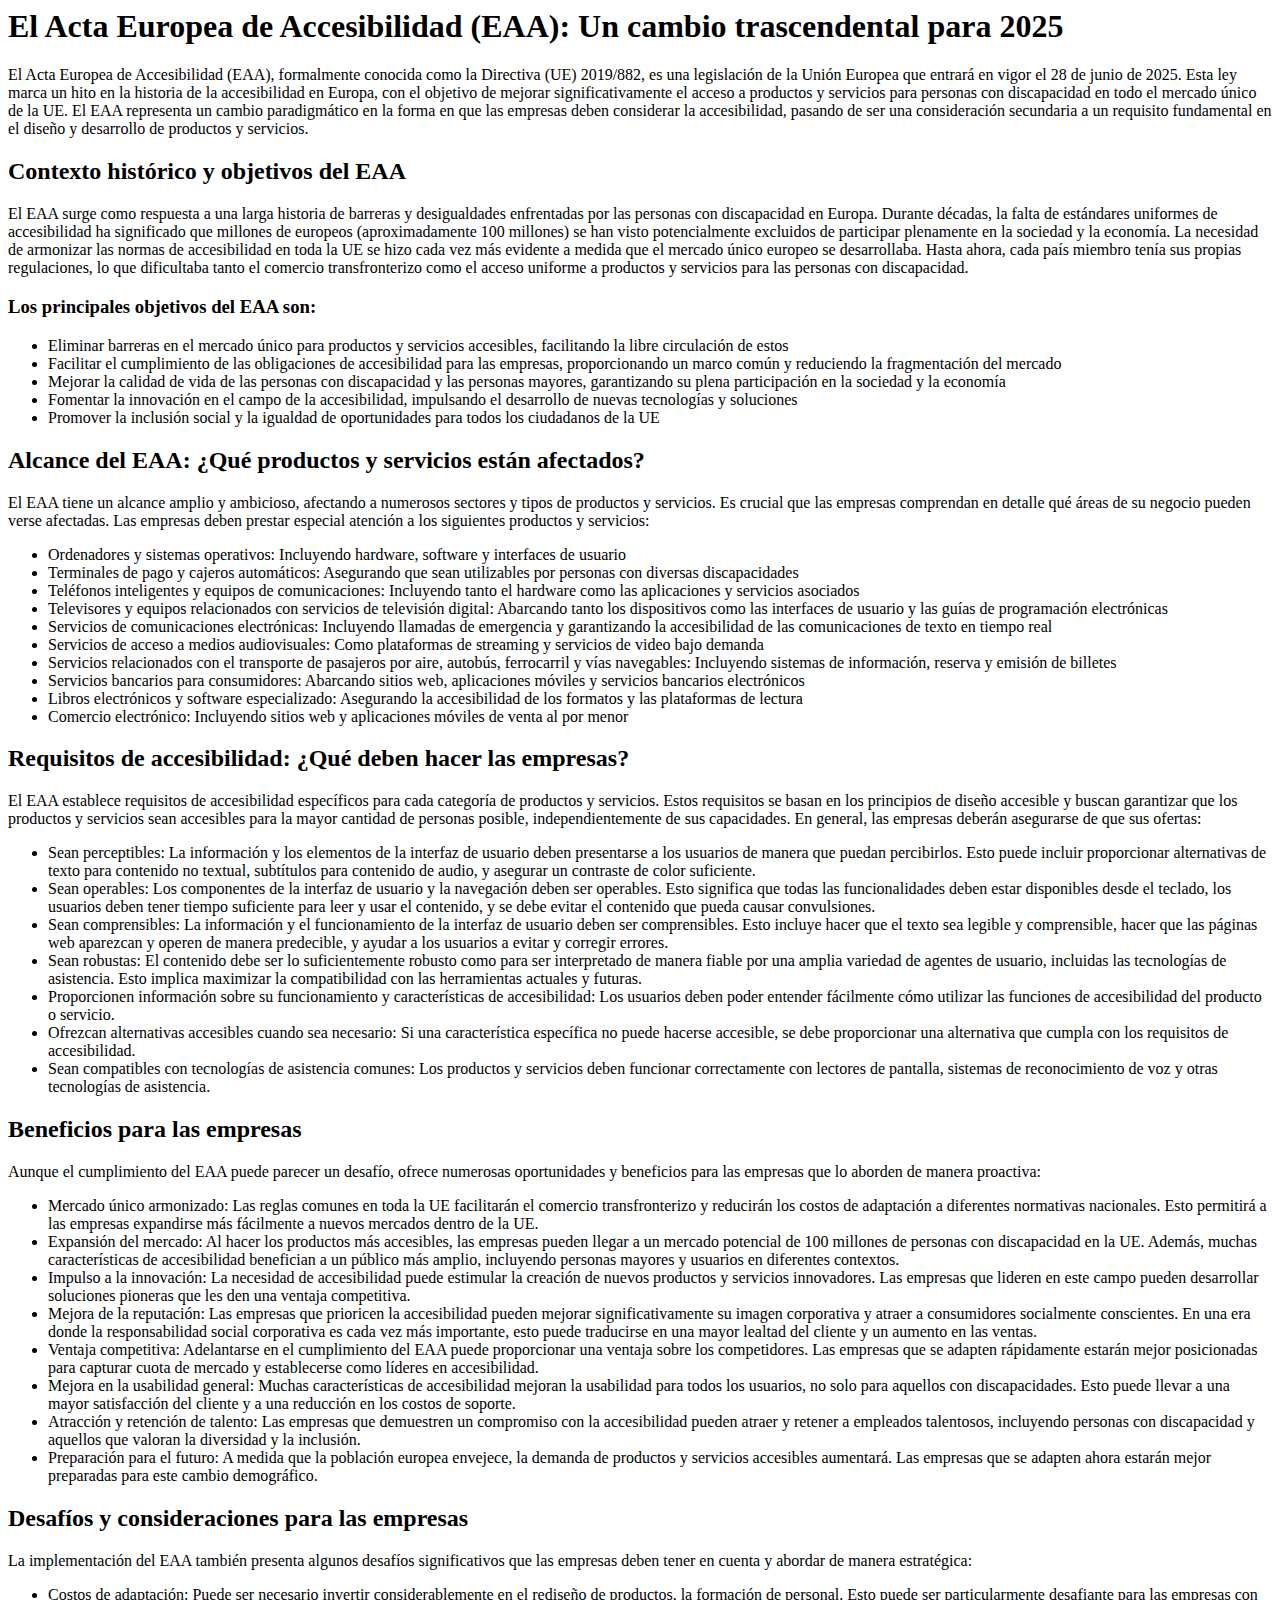
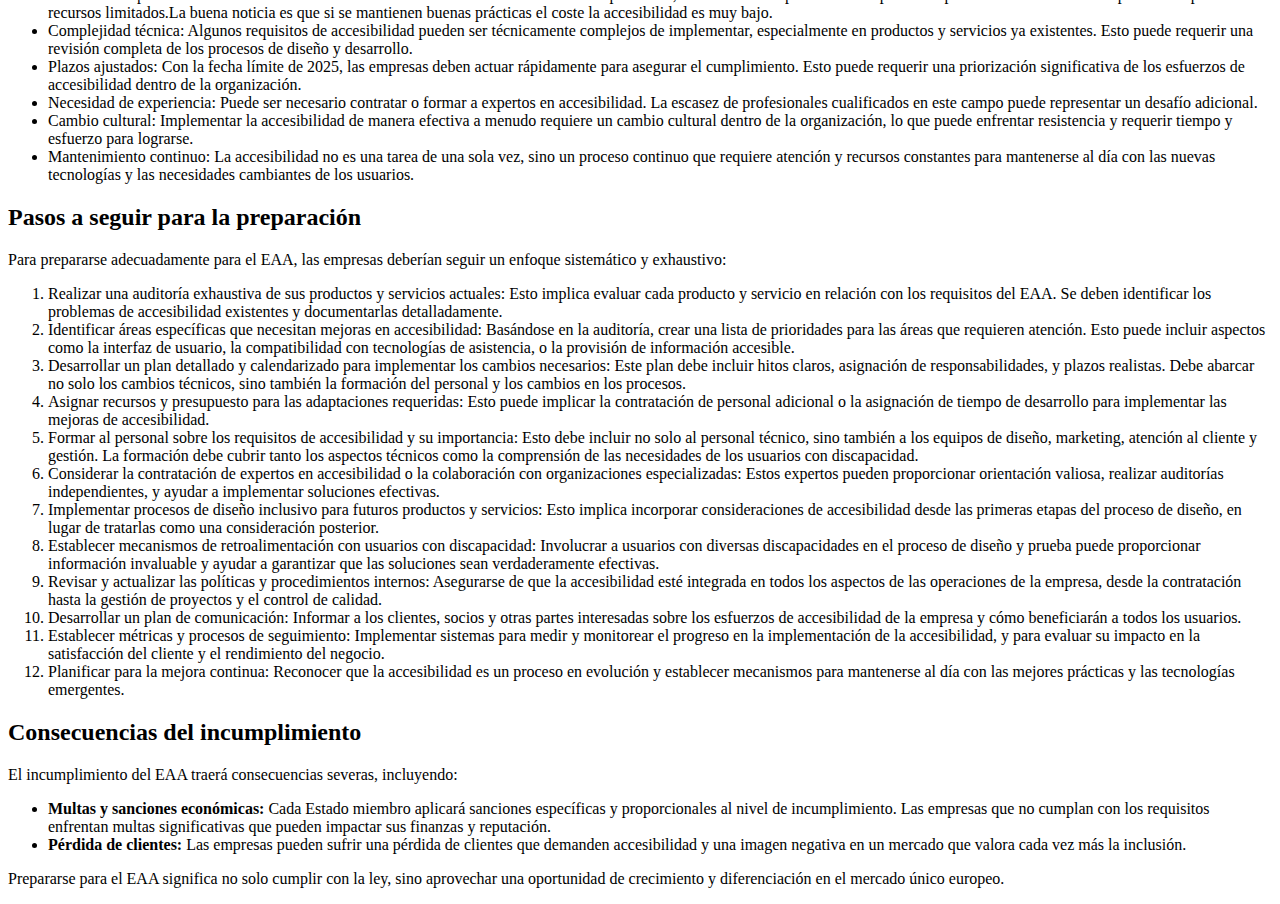
==== es/index.html @ 2da92b6a "WIP texto" ====
<html lang="es">
    <head>
        <title>EAA</title>
    </head>
    <body>
        <main>
            <article>
                <header>
                    <h1>
                        El Acta Europea de Accesibilidad (EAA): Un cambio
                        trascendental para 2025
                    </h1>
                </header>
                <p>
                    El Acta Europea de Accesibilidad (EAA), formalmente conocida
                    como la Directiva (UE) 2019/882, es una legislación de la
                    Unión Europea que entrará en vigor el 28 de junio de 2025.
                    Esta ley marca un hito en la historia de la accesibilidad en
                    Europa, con el objetivo de mejorar significativamente el
                    acceso a productos y servicios para personas con
                    discapacidad en todo el mercado único de la UE. El EAA
                    representa un cambio paradigmático en la forma en que las
                    empresas deben considerar la accesibilidad, pasando de ser
                    una consideración secundaria a un requisito fundamental en
                    el diseño y desarrollo de productos y servicios.
                </p>

                <h2>Contexto histórico y objetivos del EAA</h2>
                <p>
                    El EAA surge como respuesta a una larga historia de barreras
                    y desigualdades enfrentadas por las personas con
                    discapacidad en Europa. Durante décadas, la falta de
                    estándares uniformes de accesibilidad ha significado que
                    millones de europeos (aproximadamente 100 millones) se han
                    visto potencialmente excluidos de participar plenamente en
                    la sociedad y la economía. La necesidad de armonizar las
                    normas de accesibilidad en toda la UE se hizo cada vez más
                    evidente a medida que el mercado único europeo se
                    desarrollaba. Hasta ahora, cada país miembro tenía sus
                    propias regulaciones, lo que dificultaba tanto el comercio
                    transfronterizo como el acceso uniforme a productos y
                    servicios para las personas con discapacidad.
                </p>
                <h3>Los principales objetivos del EAA son:</h3>
                <ul>
                    <li>
                        Eliminar barreras en el mercado único para productos y
                        servicios accesibles, facilitando la libre circulación
                        de estos
                    </li>
                    <li>
                        Facilitar el cumplimiento de las obligaciones de
                        accesibilidad para las empresas, proporcionando un marco
                        común y reduciendo la fragmentación del mercado
                    </li>
                    <li>
                        Mejorar la calidad de vida de las personas con
                        discapacidad y las personas mayores, garantizando su
                        plena participación en la sociedad y la economía
                    </li>
                    <li>
                        Fomentar la innovación en el campo de la accesibilidad,
                        impulsando el desarrollo de nuevas tecnologías y
                        soluciones
                    </li>
                    <li>
                        Promover la inclusión social y la igualdad de
                        oportunidades para todos los ciudadanos de la UE
                    </li>
                </ul>

                <h2>
                    Alcance del EAA: ¿Qué productos y servicios están afectados?
                </h2>
                <p>
                    El EAA tiene un alcance amplio y ambicioso, afectando a
                    numerosos sectores y tipos de productos y servicios. Es
                    crucial que las empresas comprendan en detalle qué áreas de
                    su negocio pueden verse afectadas. Las empresas deben
                    prestar especial atención a los siguientes productos y
                    servicios:
                </p>
                <ul>
                    <li>
                        Ordenadores y sistemas operativos: Incluyendo hardware,
                        software y interfaces de usuario
                    </li>
                    <li>
                        Terminales de pago y cajeros automáticos: Asegurando que
                        sean utilizables por personas con diversas
                        discapacidades
                    </li>
                    <li>
                        Teléfonos inteligentes y equipos de comunicaciones:
                        Incluyendo tanto el hardware como las aplicaciones y
                        servicios asociados
                    </li>
                    <li>
                        Televisores y equipos relacionados con servicios de
                        televisión digital: Abarcando tanto los dispositivos
                        como las interfaces de usuario y las guías de
                        programación electrónicas
                    </li>
                    <li>
                        Servicios de comunicaciones electrónicas: Incluyendo
                        llamadas de emergencia y garantizando la accesibilidad
                        de las comunicaciones de texto en tiempo real
                    </li>
                    <li>
                        Servicios de acceso a medios audiovisuales: Como
                        plataformas de streaming y servicios de video bajo
                        demanda
                    </li>
                    <li>
                        Servicios relacionados con el transporte de pasajeros
                        por aire, autobús, ferrocarril y vías navegables:
                        Incluyendo sistemas de información, reserva y emisión de
                        billetes
                    </li>
                    <li>
                        Servicios bancarios para consumidores: Abarcando sitios
                        web, aplicaciones móviles y servicios bancarios
                        electrónicos
                    </li>
                    <li>
                        Libros electrónicos y software especializado: Asegurando
                        la accesibilidad de los formatos y las plataformas de
                        lectura
                    </li>
                    <li>
                        Comercio electrónico: Incluyendo sitios web y
                        aplicaciones móviles de venta al por menor
                    </li>
                </ul>

                <h2>
                    Requisitos de accesibilidad: ¿Qué deben hacer las empresas?
                </h2>
                <p>
                    El EAA establece requisitos de accesibilidad específicos
                    para cada categoría de productos y servicios. Estos
                    requisitos se basan en los principios de diseño accesible y
                    buscan garantizar que los productos y servicios sean
                    accesibles para la mayor cantidad de personas posible,
                    independientemente de sus capacidades. En general, las
                    empresas deberán asegurarse de que sus ofertas:
                </p>
                <ul>
                    <li>
                        Sean perceptibles: La información y los elementos de la
                        interfaz de usuario deben presentarse a los usuarios de
                        manera que puedan percibirlos. Esto puede incluir
                        proporcionar alternativas de texto para contenido no
                        textual, subtítulos para contenido de audio, y asegurar
                        un contraste de color suficiente.
                    </li>
                    <li>
                        Sean operables: Los componentes de la interfaz de
                        usuario y la navegación deben ser operables. Esto
                        significa que todas las funcionalidades deben estar
                        disponibles desde el teclado, los usuarios deben tener
                        tiempo suficiente para leer y usar el contenido, y se
                        debe evitar el contenido que pueda causar convulsiones.
                    </li>
                    <li>
                        Sean comprensibles: La información y el funcionamiento
                        de la interfaz de usuario deben ser comprensibles. Esto
                        incluye hacer que el texto sea legible y comprensible,
                        hacer que las páginas web aparezcan y operen de manera
                        predecible, y ayudar a los usuarios a evitar y corregir
                        errores.
                    </li>
                    <li>
                        Sean robustas: El contenido debe ser lo suficientemente
                        robusto como para ser interpretado de manera fiable por
                        una amplia variedad de agentes de usuario, incluidas las
                        tecnologías de asistencia. Esto implica maximizar la
                        compatibilidad con las herramientas actuales y futuras.
                    </li>
                    <li>
                        Proporcionen información sobre su funcionamiento y
                        características de accesibilidad: Los usuarios deben
                        poder entender fácilmente cómo utilizar las funciones de
                        accesibilidad del producto o servicio.
                    </li>
                    <li>
                        Ofrezcan alternativas accesibles cuando sea necesario:
                        Si una característica específica no puede hacerse
                        accesible, se debe proporcionar una alternativa que
                        cumpla con los requisitos de accesibilidad.
                    </li>
                    <li>
                        Sean compatibles con tecnologías de asistencia comunes:
                        Los productos y servicios deben funcionar correctamente
                        con lectores de pantalla, sistemas de reconocimiento de
                        voz y otras tecnologías de asistencia.
                    </li>
                </ul>

                <h2>Beneficios para las empresas</h2>
                <p>
                    Aunque el cumplimiento del EAA puede parecer un desafío,
                    ofrece numerosas oportunidades y beneficios para las
                    empresas que lo aborden de manera proactiva:
                </p>
                <ul>
                    <li>
                        Mercado único armonizado: Las reglas comunes en toda la
                        UE facilitarán el comercio transfronterizo y reducirán
                        los costos de adaptación a diferentes normativas
                        nacionales. Esto permitirá a las empresas expandirse más
                        fácilmente a nuevos mercados dentro de la UE.
                    </li>
                    <li>
                        Expansión del mercado: Al hacer los productos más
                        accesibles, las empresas pueden llegar a un mercado
                        potencial de 100 millones de personas con discapacidad
                        en la UE. Además, muchas características de
                        accesibilidad benefician a un público más amplio,
                        incluyendo personas mayores y usuarios en diferentes
                        contextos.
                    </li>
                    <li>
                        Impulso a la innovación: La necesidad de accesibilidad
                        puede estimular la creación de nuevos productos y
                        servicios innovadores. Las empresas que lideren en este
                        campo pueden desarrollar soluciones pioneras que les den
                        una ventaja competitiva.
                    </li>
                    <li>
                        Mejora de la reputación: Las empresas que prioricen la
                        accesibilidad pueden mejorar significativamente su
                        imagen corporativa y atraer a consumidores socialmente
                        conscientes. En una era donde la responsabilidad social
                        corporativa es cada vez más importante, esto puede
                        traducirse en una mayor lealtad del cliente y un aumento
                        en las ventas.
                    </li>
                    <li>
                        Ventaja competitiva: Adelantarse en el cumplimiento del
                        EAA puede proporcionar una ventaja sobre los
                        competidores. Las empresas que se adapten rápidamente
                        estarán mejor posicionadas para capturar cuota de
                        mercado y establecerse como líderes en accesibilidad.
                    </li>
                    <li>
                        Mejora en la usabilidad general: Muchas características
                        de accesibilidad mejoran la usabilidad para todos los
                        usuarios, no solo para aquellos con discapacidades. Esto
                        puede llevar a una mayor satisfacción del cliente y a
                        una reducción en los costos de soporte.
                    </li>
                    <li>
                        Atracción y retención de talento: Las empresas que
                        demuestren un compromiso con la accesibilidad pueden
                        atraer y retener a empleados talentosos, incluyendo
                        personas con discapacidad y aquellos que valoran la
                        diversidad y la inclusión.
                    </li>
                    <li>
                        Preparación para el futuro: A medida que la población
                        europea envejece, la demanda de productos y servicios
                        accesibles aumentará. Las empresas que se adapten ahora
                        estarán mejor preparadas para este cambio demográfico.
                    </li>
                </ul>

                <h2>Desafíos y consideraciones para las empresas</h2>
                <p>
                    La implementación del EAA también presenta algunos desafíos
                    significativos que las empresas deben tener en cuenta y
                    abordar de manera estratégica:
                </p>
                <ul>
                    <li>
                        Costos de adaptación: Puede ser necesario invertir
                        considerablemente en el rediseño de productos, la
                        formación de personal. Esto puede ser particularmente
                        desafiante para las empresas con recursos limitados.La
                        buena noticia es que si se mantienen buenas prácticas el
                        coste la accesibilidad es muy bajo.
                    </li>
                    <li>
                        Complejidad técnica: Algunos requisitos de accesibilidad
                        pueden ser técnicamente complejos de implementar,
                        especialmente en productos y servicios ya existentes.
                        Esto puede requerir una revisión completa de los
                        procesos de diseño y desarrollo.
                    </li>
                    <li>
                        Plazos ajustados: Con la fecha límite de 2025, las
                        empresas deben actuar rápidamente para asegurar el
                        cumplimiento. Esto puede requerir una priorización
                        significativa de los esfuerzos de accesibilidad dentro
                        de la organización.
                    </li>
                    <li>
                        Necesidad de experiencia: Puede ser necesario contratar
                        o formar a expertos en accesibilidad. La escasez de
                        profesionales cualificados en este campo puede
                        representar un desafío adicional.
                    </li>
                    <li>
                        Cambio cultural: Implementar la accesibilidad de manera
                        efectiva a menudo requiere un cambio cultural dentro de
                        la organización, lo que puede enfrentar resistencia y
                        requerir tiempo y esfuerzo para lograrse.
                    </li>
                    <li>
                        Mantenimiento continuo: La accesibilidad no es una tarea
                        de una sola vez, sino un proceso continuo que requiere
                        atención y recursos constantes para mantenerse al día
                        con las nuevas tecnologías y las necesidades cambiantes
                        de los usuarios.
                    </li>
                </ul>

                <h2>Pasos a seguir para la preparación</h2>
                <p>
                    Para prepararse adecuadamente para el EAA, las empresas
                    deberían seguir un enfoque sistemático y exhaustivo:
                </p>
                <ol>
                    <li>
                        Realizar una auditoría exhaustiva de sus productos y
                        servicios actuales: Esto implica evaluar cada producto y
                        servicio en relación con los requisitos del EAA. Se
                        deben identificar los problemas de accesibilidad
                        existentes y documentarlas detalladamente.
                    </li>
                    <li>
                        Identificar áreas específicas que necesitan mejoras en
                        accesibilidad: Basándose en la auditoría, crear una
                        lista de prioridades para las áreas que requieren
                        atención. Esto puede incluir aspectos como la interfaz
                        de usuario, la compatibilidad con tecnologías de
                        asistencia, o la provisión de información accesible.
                    </li>
                    <li>
                        Desarrollar un plan detallado y calendarizado para
                        implementar los cambios necesarios: Este plan debe
                        incluir hitos claros, asignación de responsabilidades, y
                        plazos realistas. Debe abarcar no solo los cambios
                        técnicos, sino también la formación del personal y los
                        cambios en los procesos.
                    </li>
                    <li>
                        Asignar recursos y presupuesto para las adaptaciones
                        requeridas: Esto puede implicar la contratación de
                        personal adicional o la asignación de tiempo de
                        desarrollo para implementar las mejoras de
                        accesibilidad.
                    </li>
                    <li>
                        Formar al personal sobre los requisitos de accesibilidad
                        y su importancia: Esto debe incluir no solo al personal
                        técnico, sino también a los equipos de diseño,
                        marketing, atención al cliente y gestión. La formación
                        debe cubrir tanto los aspectos técnicos como la
                        comprensión de las necesidades de los usuarios con
                        discapacidad.
                    </li>
                    <li>
                        Considerar la contratación de expertos en accesibilidad
                        o la colaboración con organizaciones especializadas:
                        Estos expertos pueden proporcionar orientación valiosa,
                        realizar auditorías independientes, y ayudar a
                        implementar soluciones efectivas.
                    </li>
                    <li>
                        Implementar procesos de diseño inclusivo para futuros
                        productos y servicios: Esto implica incorporar
                        consideraciones de accesibilidad desde las primeras
                        etapas del proceso de diseño, en lugar de tratarlas como
                        una consideración posterior.
                    </li>
                    <li>
                        Establecer mecanismos de retroalimentación con usuarios
                        con discapacidad: Involucrar a usuarios con diversas
                        discapacidades en el proceso de diseño y prueba puede
                        proporcionar información invaluable y ayudar a
                        garantizar que las soluciones sean verdaderamente
                        efectivas.
                    </li>
                    <li>
                        Revisar y actualizar las políticas y procedimientos
                        internos: Asegurarse de que la accesibilidad esté
                        integrada en todos los aspectos de las operaciones de la
                        empresa, desde la contratación hasta la gestión de
                        proyectos y el control de calidad.
                    </li>
                    <li>
                        Desarrollar un plan de comunicación: Informar a los
                        clientes, socios y otras partes interesadas sobre los
                        esfuerzos de accesibilidad de la empresa y cómo
                        beneficiarán a todos los usuarios.
                    </li>
                    <li>
                        Establecer métricas y procesos de seguimiento:
                        Implementar sistemas para medir y monitorear el progreso
                        en la implementación de la accesibilidad, y para evaluar
                        su impacto en la satisfacción del cliente y el
                        rendimiento del negocio.
                    </li>
                    <li>
                        Planificar para la mejora continua: Reconocer que la
                        accesibilidad es un proceso en evolución y establecer
                        mecanismos para mantenerse al día con las mejores
                        prácticas y las tecnologías emergentes.
                    </li>
                </ol>

                <h2>Consecuencias del incumplimiento</h2>
                <p>
                    El incumplimiento del EAA traerá consecuencias severas,
                    incluyendo:
                </p>
                <ul>
                    <li>
                        <strong>Multas y sanciones económicas:</strong> Cada
                        Estado miembro aplicará sanciones específicas y
                        proporcionales al nivel de incumplimiento. Las empresas
                        que no cumplan con los requisitos enfrentan multas
                        significativas que pueden impactar sus finanzas y
                        reputación.
                    </li>
                    <li>
                        <strong>Pérdida de clientes:</strong> Las empresas
                        pueden sufrir una pérdida de clientes que demanden
                        accesibilidad y una imagen negativa en un mercado que
                        valora cada vez más la inclusión.
                    </li>
                </ul>
                <p>
                    Prepararse para el EAA significa no solo cumplir con la ley,
                    sino aprovechar una oportunidad de crecimiento y
                    diferenciación en el mercado único europeo.
                </p>
            </article>
        </main>
    </body>
</html>
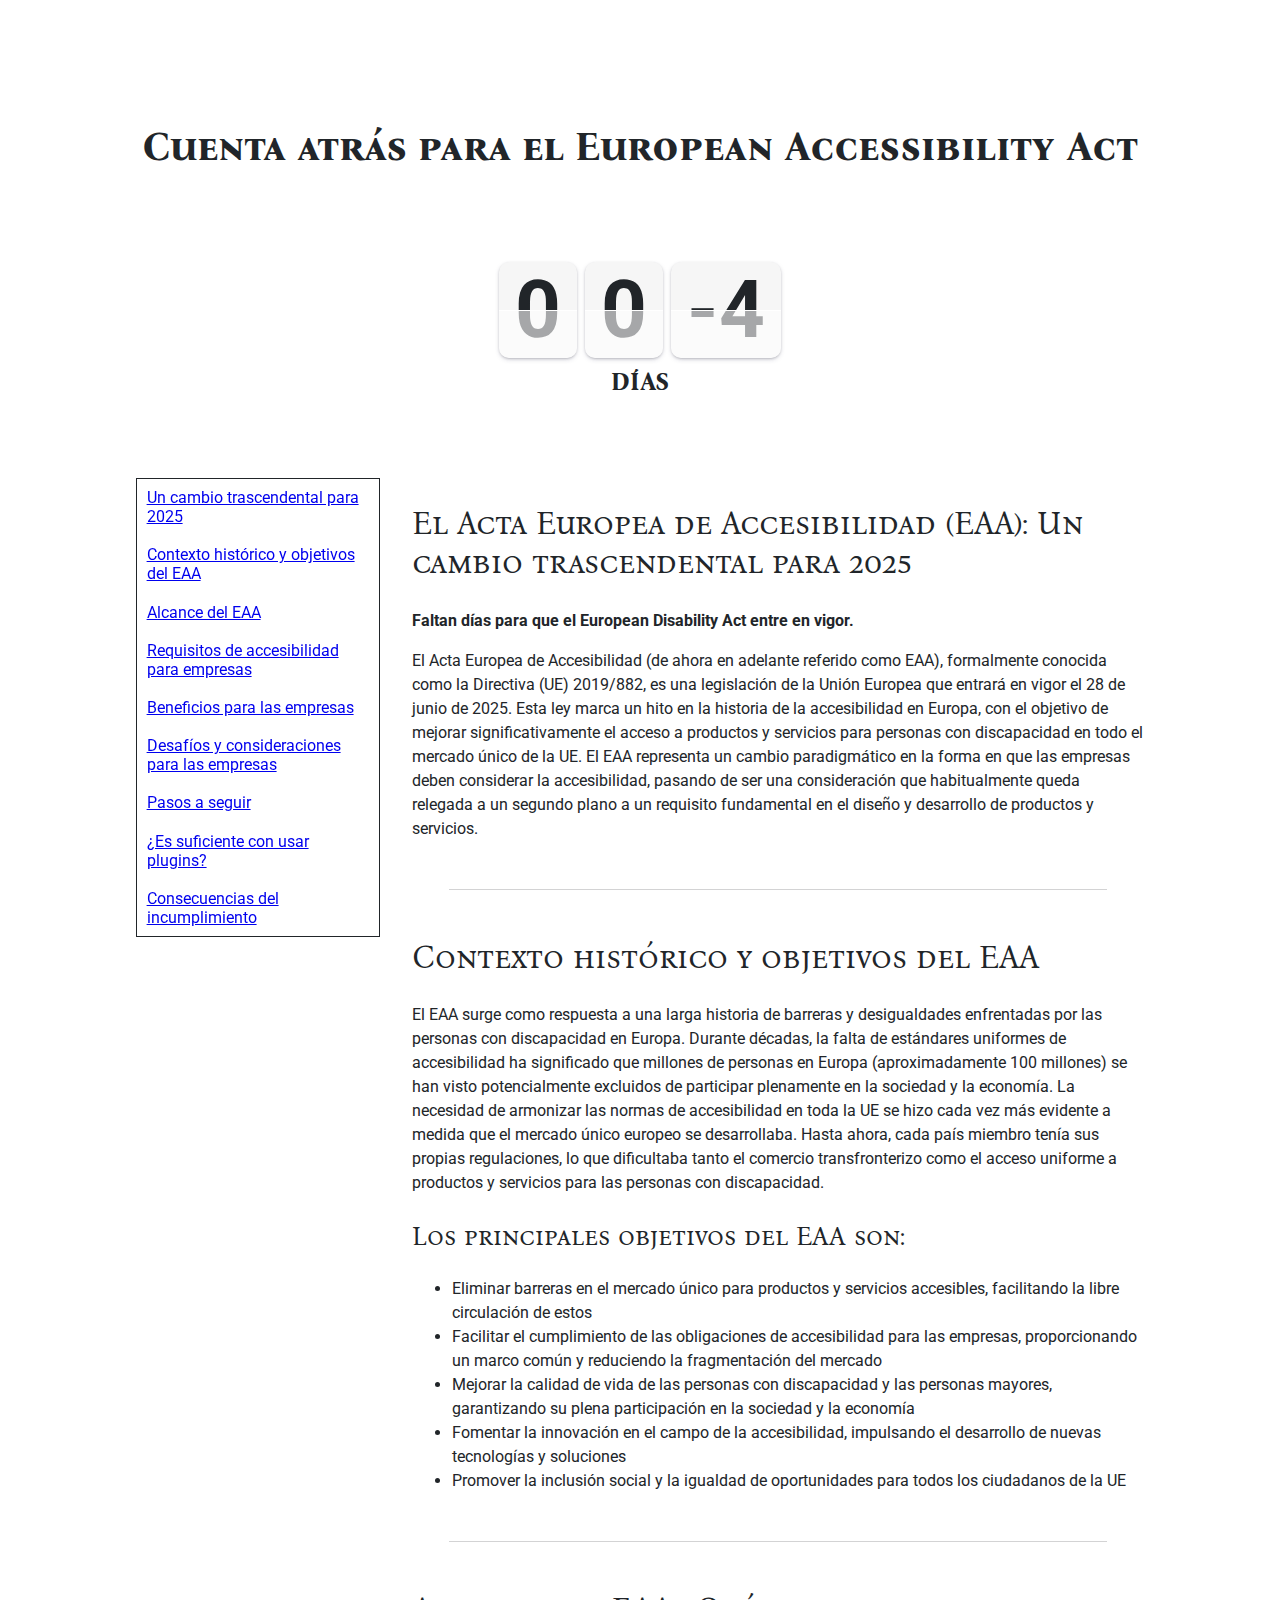
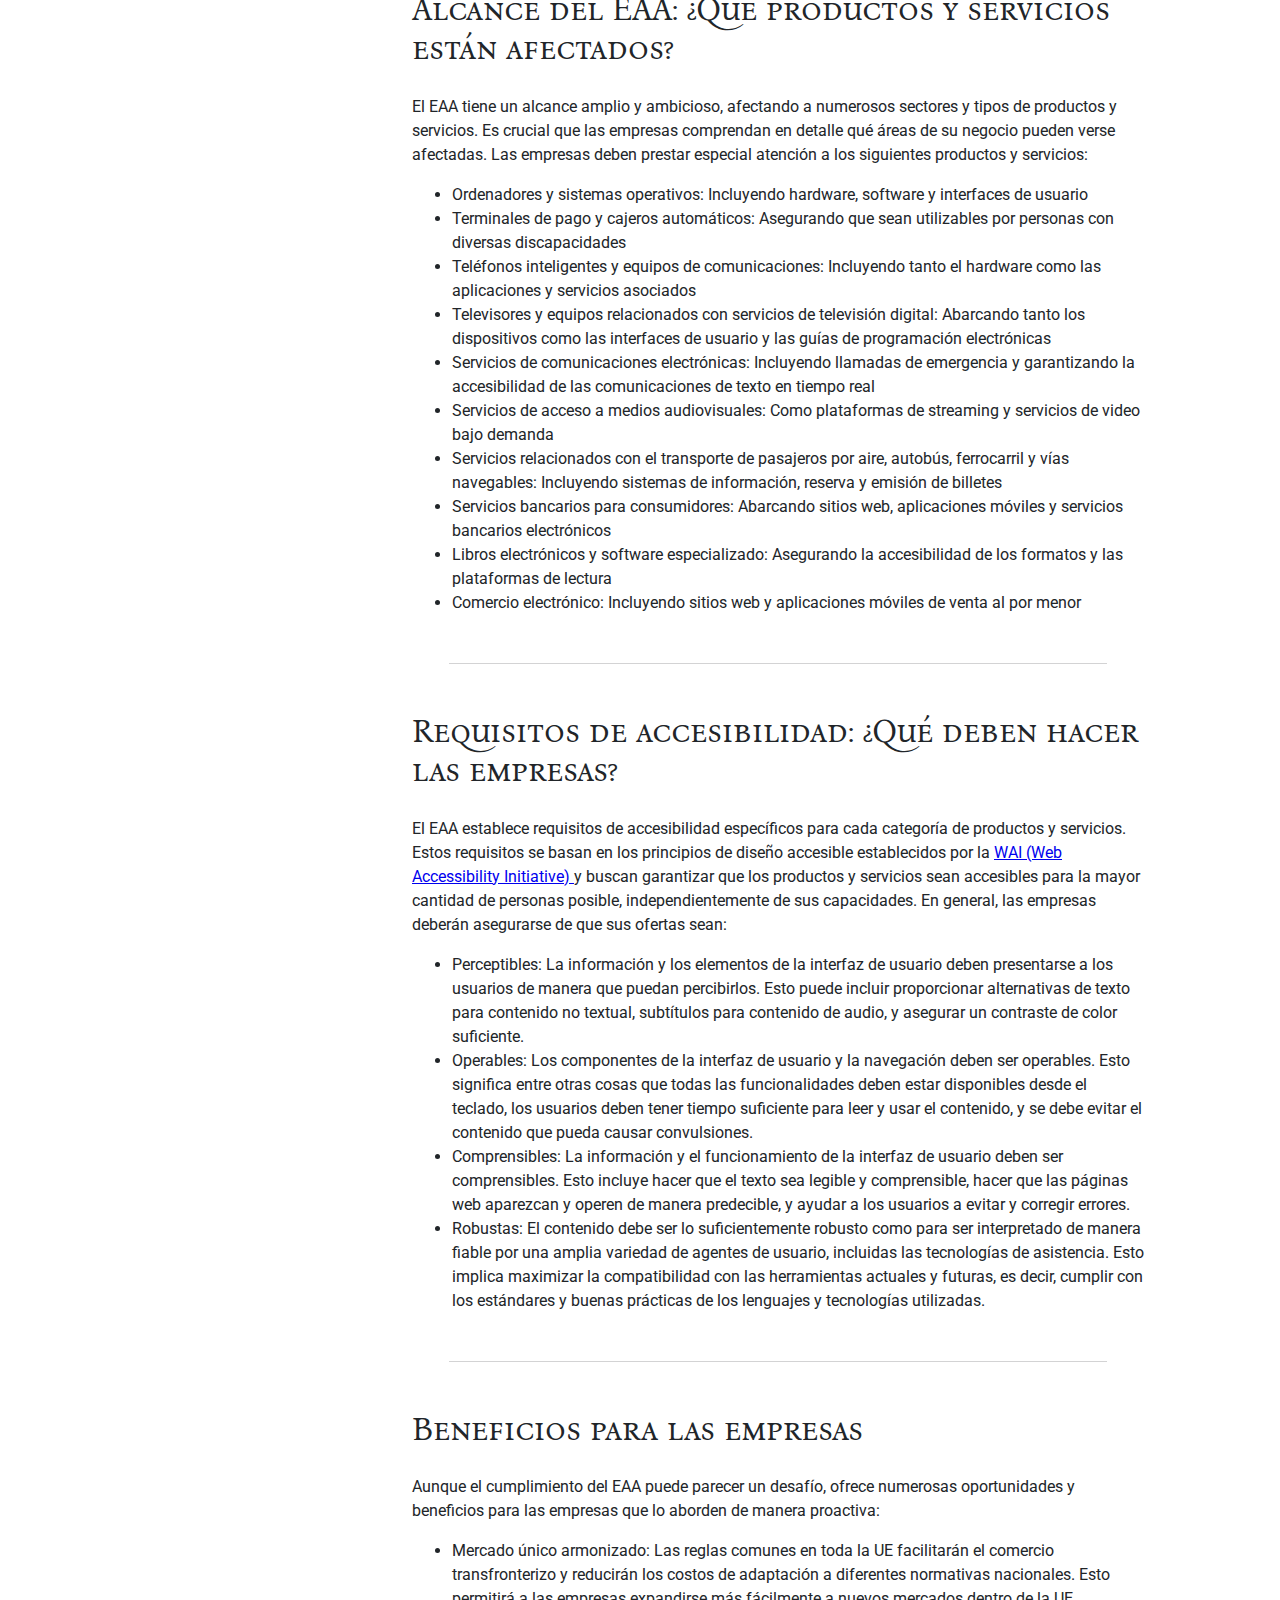
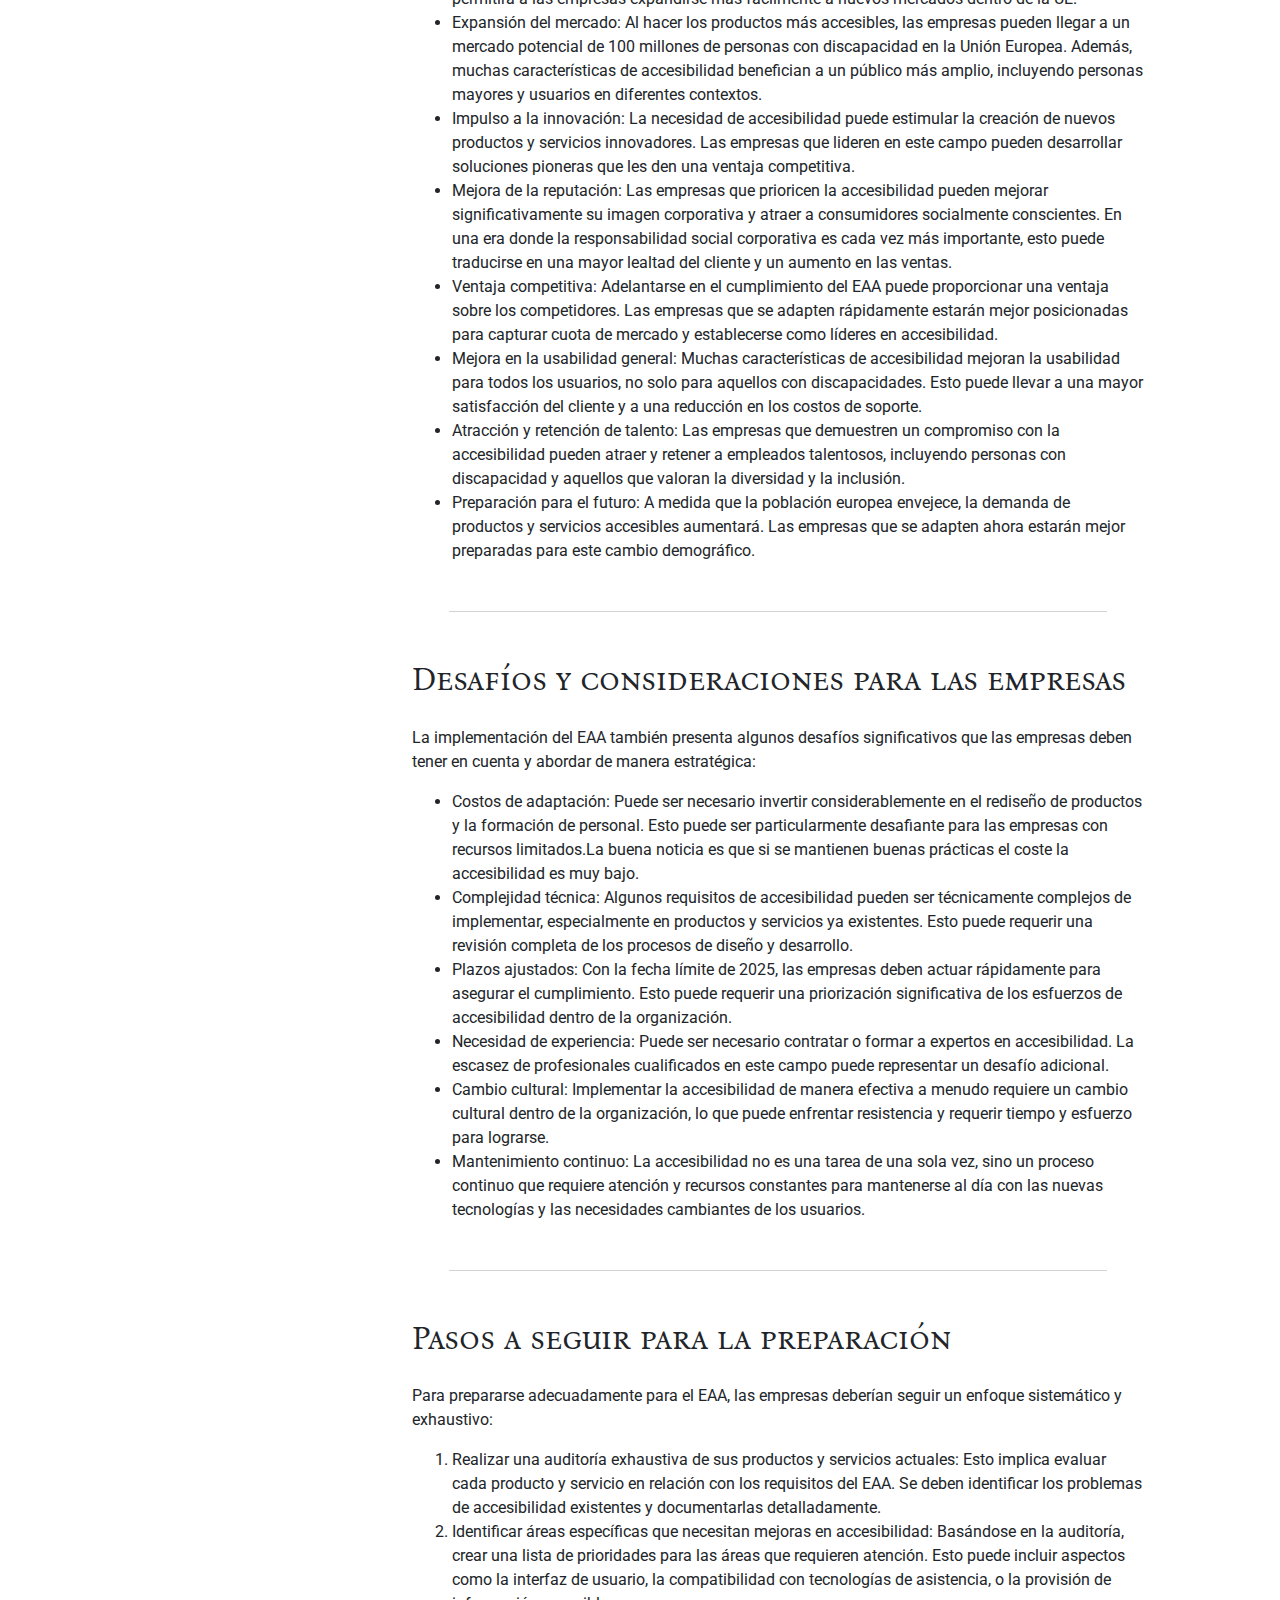
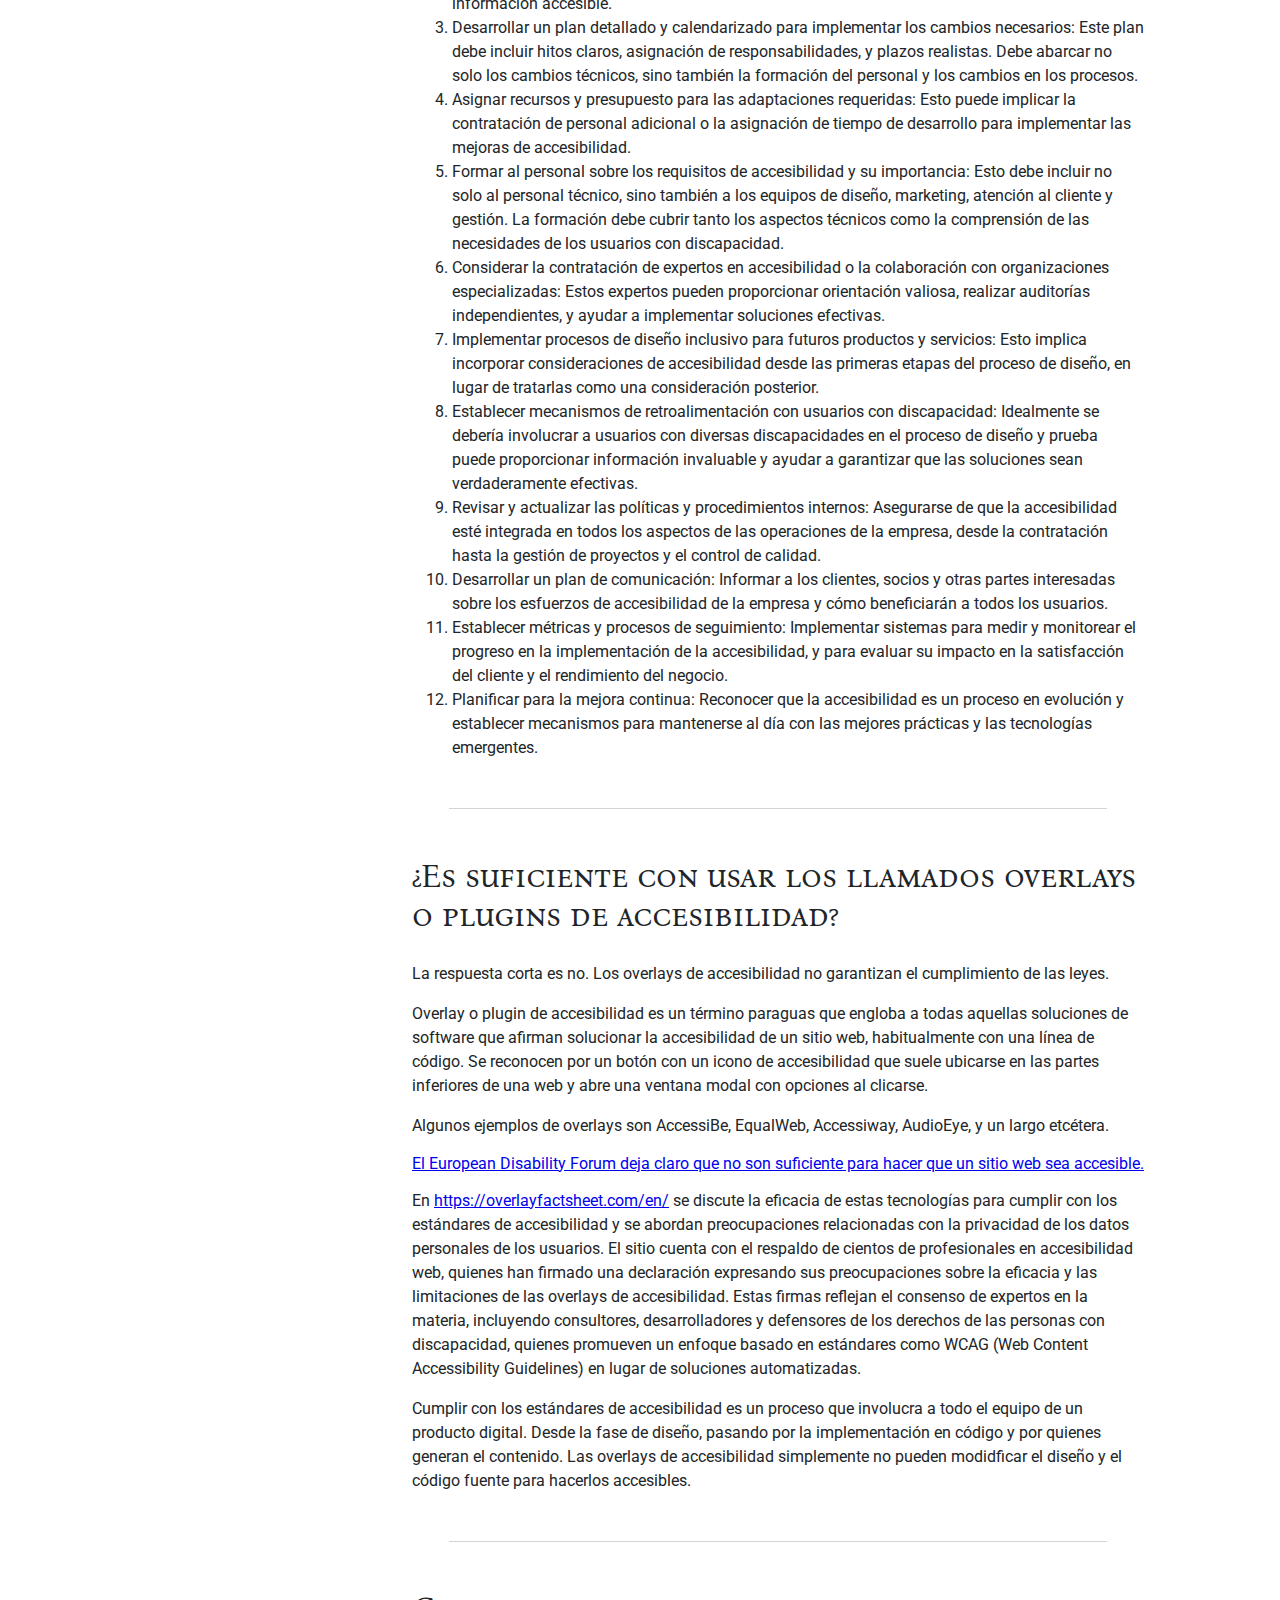
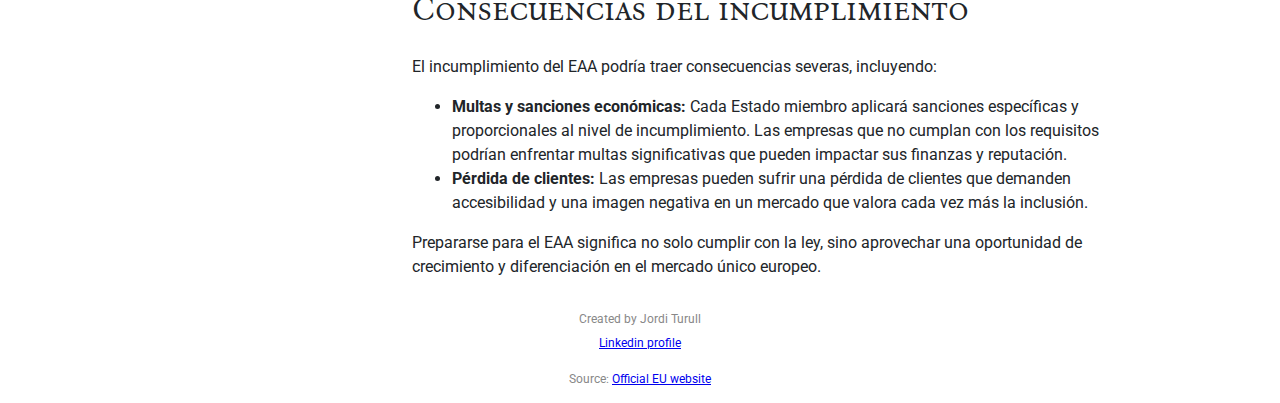
==== commit 66c0eb31: "feat: add menu component" ====
--- a/es/index.html
+++ b/es/index.html
@@ -1,442 +1,556 @@
+<!doctype html>
 <html lang="es">
-    <head>
-        <title>EAA</title>
-    </head>
-    <body>
-        <main>
-            <article>
-                <header>
-                    <h1>
-                        El Acta Europea de Accesibilidad (EAA): Un cambio
-                        trascendental para 2025
-                    </h1>
-                </header>
-                <p>
-                    El Acta Europea de Accesibilidad (EAA), formalmente conocida
-                    como la Directiva (UE) 2019/882, es una legislación de la
-                    Unión Europea que entrará en vigor el 28 de junio de 2025.
-                    Esta ley marca un hito en la historia de la accesibilidad en
-                    Europa, con el objetivo de mejorar significativamente el
-                    acceso a productos y servicios para personas con
-                    discapacidad en todo el mercado único de la UE. El EAA
-                    representa un cambio paradigmático en la forma en que las
-                    empresas deben considerar la accesibilidad, pasando de ser
-                    una consideración secundaria a un requisito fundamental en
-                    el diseño y desarrollo de productos y servicios.
-                </p>
-
-                <h2>Contexto histórico y objetivos del EAA</h2>
-                <p>
-                    El EAA surge como respuesta a una larga historia de barreras
-                    y desigualdades enfrentadas por las personas con
-                    discapacidad en Europa. Durante décadas, la falta de
-                    estándares uniformes de accesibilidad ha significado que
-                    millones de europeos (aproximadamente 100 millones) se han
-                    visto potencialmente excluidos de participar plenamente en
-                    la sociedad y la economía. La necesidad de armonizar las
-                    normas de accesibilidad en toda la UE se hizo cada vez más
-                    evidente a medida que el mercado único europeo se
-                    desarrollaba. Hasta ahora, cada país miembro tenía sus
-                    propias regulaciones, lo que dificultaba tanto el comercio
-                    transfronterizo como el acceso uniforme a productos y
-                    servicios para las personas con discapacidad.
-                </p>
-                <h3>Los principales objetivos del EAA son:</h3>
-                <ul>
-                    <li>
-                        Eliminar barreras en el mercado único para productos y
-                        servicios accesibles, facilitando la libre circulación
-                        de estos
-                    </li>
-                    <li>
-                        Facilitar el cumplimiento de las obligaciones de
-                        accesibilidad para las empresas, proporcionando un marco
-                        común y reduciendo la fragmentación del mercado
-                    </li>
-                    <li>
-                        Mejorar la calidad de vida de las personas con
-                        discapacidad y las personas mayores, garantizando su
-                        plena participación en la sociedad y la economía
-                    </li>
-                    <li>
-                        Fomentar la innovación en el campo de la accesibilidad,
-                        impulsando el desarrollo de nuevas tecnologías y
-                        soluciones
-                    </li>
-                    <li>
-                        Promover la inclusión social y la igualdad de
-                        oportunidades para todos los ciudadanos de la UE
-                    </li>
-                </ul>
-
-                <h2>
-                    Alcance del EAA: ¿Qué productos y servicios están afectados?
-                </h2>
-                <p>
-                    El EAA tiene un alcance amplio y ambicioso, afectando a
-                    numerosos sectores y tipos de productos y servicios. Es
-                    crucial que las empresas comprendan en detalle qué áreas de
-                    su negocio pueden verse afectadas. Las empresas deben
-                    prestar especial atención a los siguientes productos y
-                    servicios:
-                </p>
-                <ul>
-                    <li>
-                        Ordenadores y sistemas operativos: Incluyendo hardware,
-                        software y interfaces de usuario
-                    </li>
-                    <li>
-                        Terminales de pago y cajeros automáticos: Asegurando que
-                        sean utilizables por personas con diversas
-                        discapacidades
-                    </li>
-                    <li>
-                        Teléfonos inteligentes y equipos de comunicaciones:
-                        Incluyendo tanto el hardware como las aplicaciones y
-                        servicios asociados
-                    </li>
-                    <li>
-                        Televisores y equipos relacionados con servicios de
-                        televisión digital: Abarcando tanto los dispositivos
-                        como las interfaces de usuario y las guías de
-                        programación electrónicas
-                    </li>
-                    <li>
-                        Servicios de comunicaciones electrónicas: Incluyendo
-                        llamadas de emergencia y garantizando la accesibilidad
-                        de las comunicaciones de texto en tiempo real
-                    </li>
-                    <li>
-                        Servicios de acceso a medios audiovisuales: Como
-                        plataformas de streaming y servicios de video bajo
-                        demanda
-                    </li>
-                    <li>
-                        Servicios relacionados con el transporte de pasajeros
-                        por aire, autobús, ferrocarril y vías navegables:
-                        Incluyendo sistemas de información, reserva y emisión de
-                        billetes
-                    </li>
-                    <li>
-                        Servicios bancarios para consumidores: Abarcando sitios
-                        web, aplicaciones móviles y servicios bancarios
-                        electrónicos
-                    </li>
-                    <li>
-                        Libros electrónicos y software especializado: Asegurando
-                        la accesibilidad de los formatos y las plataformas de
-                        lectura
-                    </li>
-                    <li>
-                        Comercio electrónico: Incluyendo sitios web y
-                        aplicaciones móviles de venta al por menor
-                    </li>
-                </ul>
-
-                <h2>
-                    Requisitos de accesibilidad: ¿Qué deben hacer las empresas?
-                </h2>
-                <p>
-                    El EAA establece requisitos de accesibilidad específicos
-                    para cada categoría de productos y servicios. Estos
-                    requisitos se basan en los principios de diseño accesible y
-                    buscan garantizar que los productos y servicios sean
-                    accesibles para la mayor cantidad de personas posible,
-                    independientemente de sus capacidades. En general, las
-                    empresas deberán asegurarse de que sus ofertas:
-                </p>
-                <ul>
-                    <li>
-                        Sean perceptibles: La información y los elementos de la
-                        interfaz de usuario deben presentarse a los usuarios de
-                        manera que puedan percibirlos. Esto puede incluir
-                        proporcionar alternativas de texto para contenido no
-                        textual, subtítulos para contenido de audio, y asegurar
-                        un contraste de color suficiente.
-                    </li>
-                    <li>
-                        Sean operables: Los componentes de la interfaz de
-                        usuario y la navegación deben ser operables. Esto
-                        significa que todas las funcionalidades deben estar
-                        disponibles desde el teclado, los usuarios deben tener
-                        tiempo suficiente para leer y usar el contenido, y se
-                        debe evitar el contenido que pueda causar convulsiones.
-                    </li>
-                    <li>
-                        Sean comprensibles: La información y el funcionamiento
-                        de la interfaz de usuario deben ser comprensibles. Esto
-                        incluye hacer que el texto sea legible y comprensible,
-                        hacer que las páginas web aparezcan y operen de manera
-                        predecible, y ayudar a los usuarios a evitar y corregir
-                        errores.
-                    </li>
-                    <li>
-                        Sean robustas: El contenido debe ser lo suficientemente
-                        robusto como para ser interpretado de manera fiable por
-                        una amplia variedad de agentes de usuario, incluidas las
-                        tecnologías de asistencia. Esto implica maximizar la
-                        compatibilidad con las herramientas actuales y futuras.
-                    </li>
-                    <li>
-                        Proporcionen información sobre su funcionamiento y
-                        características de accesibilidad: Los usuarios deben
-                        poder entender fácilmente cómo utilizar las funciones de
-                        accesibilidad del producto o servicio.
-                    </li>
-                    <li>
-                        Ofrezcan alternativas accesibles cuando sea necesario:
-                        Si una característica específica no puede hacerse
-                        accesible, se debe proporcionar una alternativa que
-                        cumpla con los requisitos de accesibilidad.
-                    </li>
-                    <li>
-                        Sean compatibles con tecnologías de asistencia comunes:
-                        Los productos y servicios deben funcionar correctamente
-                        con lectores de pantalla, sistemas de reconocimiento de
-                        voz y otras tecnologías de asistencia.
-                    </li>
-                </ul>
-
-                <h2>Beneficios para las empresas</h2>
-                <p>
-                    Aunque el cumplimiento del EAA puede parecer un desafío,
-                    ofrece numerosas oportunidades y beneficios para las
-                    empresas que lo aborden de manera proactiva:
-                </p>
-                <ul>
-                    <li>
-                        Mercado único armonizado: Las reglas comunes en toda la
-                        UE facilitarán el comercio transfronterizo y reducirán
-                        los costos de adaptación a diferentes normativas
-                        nacionales. Esto permitirá a las empresas expandirse más
-                        fácilmente a nuevos mercados dentro de la UE.
-                    </li>
-                    <li>
-                        Expansión del mercado: Al hacer los productos más
-                        accesibles, las empresas pueden llegar a un mercado
-                        potencial de 100 millones de personas con discapacidad
-                        en la UE. Además, muchas características de
-                        accesibilidad benefician a un público más amplio,
-                        incluyendo personas mayores y usuarios en diferentes
-                        contextos.
-                    </li>
-                    <li>
-                        Impulso a la innovación: La necesidad de accesibilidad
-                        puede estimular la creación de nuevos productos y
-                        servicios innovadores. Las empresas que lideren en este
-                        campo pueden desarrollar soluciones pioneras que les den
-                        una ventaja competitiva.
-                    </li>
-                    <li>
-                        Mejora de la reputación: Las empresas que prioricen la
-                        accesibilidad pueden mejorar significativamente su
-                        imagen corporativa y atraer a consumidores socialmente
-                        conscientes. En una era donde la responsabilidad social
-                        corporativa es cada vez más importante, esto puede
-                        traducirse en una mayor lealtad del cliente y un aumento
-                        en las ventas.
-                    </li>
-                    <li>
-                        Ventaja competitiva: Adelantarse en el cumplimiento del
-                        EAA puede proporcionar una ventaja sobre los
-                        competidores. Las empresas que se adapten rápidamente
-                        estarán mejor posicionadas para capturar cuota de
-                        mercado y establecerse como líderes en accesibilidad.
-                    </li>
-                    <li>
-                        Mejora en la usabilidad general: Muchas características
-                        de accesibilidad mejoran la usabilidad para todos los
-                        usuarios, no solo para aquellos con discapacidades. Esto
-                        puede llevar a una mayor satisfacción del cliente y a
-                        una reducción en los costos de soporte.
-                    </li>
-                    <li>
-                        Atracción y retención de talento: Las empresas que
-                        demuestren un compromiso con la accesibilidad pueden
-                        atraer y retener a empleados talentosos, incluyendo
-                        personas con discapacidad y aquellos que valoran la
-                        diversidad y la inclusión.
-                    </li>
-                    <li>
-                        Preparación para el futuro: A medida que la población
-                        europea envejece, la demanda de productos y servicios
-                        accesibles aumentará. Las empresas que se adapten ahora
-                        estarán mejor preparadas para este cambio demográfico.
-                    </li>
-                </ul>
-
-                <h2>Desafíos y consideraciones para las empresas</h2>
-                <p>
-                    La implementación del EAA también presenta algunos desafíos
-                    significativos que las empresas deben tener en cuenta y
-                    abordar de manera estratégica:
-                </p>
-                <ul>
-                    <li>
-                        Costos de adaptación: Puede ser necesario invertir
-                        considerablemente en el rediseño de productos, la
-                        formación de personal. Esto puede ser particularmente
-                        desafiante para las empresas con recursos limitados.La
-                        buena noticia es que si se mantienen buenas prácticas el
-                        coste la accesibilidad es muy bajo.
-                    </li>
-                    <li>
-                        Complejidad técnica: Algunos requisitos de accesibilidad
-                        pueden ser técnicamente complejos de implementar,
-                        especialmente en productos y servicios ya existentes.
-                        Esto puede requerir una revisión completa de los
-                        procesos de diseño y desarrollo.
-                    </li>
-                    <li>
-                        Plazos ajustados: Con la fecha límite de 2025, las
-                        empresas deben actuar rápidamente para asegurar el
-                        cumplimiento. Esto puede requerir una priorización
-                        significativa de los esfuerzos de accesibilidad dentro
-                        de la organización.
-                    </li>
-                    <li>
-                        Necesidad de experiencia: Puede ser necesario contratar
-                        o formar a expertos en accesibilidad. La escasez de
-                        profesionales cualificados en este campo puede
-                        representar un desafío adicional.
-                    </li>
-                    <li>
-                        Cambio cultural: Implementar la accesibilidad de manera
-                        efectiva a menudo requiere un cambio cultural dentro de
-                        la organización, lo que puede enfrentar resistencia y
-                        requerir tiempo y esfuerzo para lograrse.
-                    </li>
-                    <li>
-                        Mantenimiento continuo: La accesibilidad no es una tarea
-                        de una sola vez, sino un proceso continuo que requiere
-                        atención y recursos constantes para mantenerse al día
-                        con las nuevas tecnologías y las necesidades cambiantes
-                        de los usuarios.
-                    </li>
-                </ul>
-
-                <h2>Pasos a seguir para la preparación</h2>
-                <p>
-                    Para prepararse adecuadamente para el EAA, las empresas
-                    deberían seguir un enfoque sistemático y exhaustivo:
-                </p>
-                <ol>
-                    <li>
-                        Realizar una auditoría exhaustiva de sus productos y
-                        servicios actuales: Esto implica evaluar cada producto y
-                        servicio en relación con los requisitos del EAA. Se
-                        deben identificar los problemas de accesibilidad
-                        existentes y documentarlas detalladamente.
-                    </li>
-                    <li>
-                        Identificar áreas específicas que necesitan mejoras en
-                        accesibilidad: Basándose en la auditoría, crear una
-                        lista de prioridades para las áreas que requieren
-                        atención. Esto puede incluir aspectos como la interfaz
-                        de usuario, la compatibilidad con tecnologías de
-                        asistencia, o la provisión de información accesible.
-                    </li>
-                    <li>
-                        Desarrollar un plan detallado y calendarizado para
-                        implementar los cambios necesarios: Este plan debe
-                        incluir hitos claros, asignación de responsabilidades, y
-                        plazos realistas. Debe abarcar no solo los cambios
-                        técnicos, sino también la formación del personal y los
-                        cambios en los procesos.
-                    </li>
-                    <li>
-                        Asignar recursos y presupuesto para las adaptaciones
-                        requeridas: Esto puede implicar la contratación de
-                        personal adicional o la asignación de tiempo de
-                        desarrollo para implementar las mejoras de
-                        accesibilidad.
-                    </li>
-                    <li>
-                        Formar al personal sobre los requisitos de accesibilidad
-                        y su importancia: Esto debe incluir no solo al personal
-                        técnico, sino también a los equipos de diseño,
-                        marketing, atención al cliente y gestión. La formación
-                        debe cubrir tanto los aspectos técnicos como la
-                        comprensión de las necesidades de los usuarios con
-                        discapacidad.
-                    </li>
-                    <li>
-                        Considerar la contratación de expertos en accesibilidad
-                        o la colaboración con organizaciones especializadas:
-                        Estos expertos pueden proporcionar orientación valiosa,
-                        realizar auditorías independientes, y ayudar a
-                        implementar soluciones efectivas.
-                    </li>
-                    <li>
-                        Implementar procesos de diseño inclusivo para futuros
-                        productos y servicios: Esto implica incorporar
-                        consideraciones de accesibilidad desde las primeras
-                        etapas del proceso de diseño, en lugar de tratarlas como
-                        una consideración posterior.
-                    </li>
-                    <li>
-                        Establecer mecanismos de retroalimentación con usuarios
-                        con discapacidad: Involucrar a usuarios con diversas
-                        discapacidades en el proceso de diseño y prueba puede
-                        proporcionar información invaluable y ayudar a
-                        garantizar que las soluciones sean verdaderamente
-                        efectivas.
-                    </li>
-                    <li>
-                        Revisar y actualizar las políticas y procedimientos
-                        internos: Asegurarse de que la accesibilidad esté
-                        integrada en todos los aspectos de las operaciones de la
-                        empresa, desde la contratación hasta la gestión de
-                        proyectos y el control de calidad.
-                    </li>
-                    <li>
-                        Desarrollar un plan de comunicación: Informar a los
-                        clientes, socios y otras partes interesadas sobre los
-                        esfuerzos de accesibilidad de la empresa y cómo
-                        beneficiarán a todos los usuarios.
-                    </li>
-                    <li>
-                        Establecer métricas y procesos de seguimiento:
-                        Implementar sistemas para medir y monitorear el progreso
-                        en la implementación de la accesibilidad, y para evaluar
-                        su impacto en la satisfacción del cliente y el
-                        rendimiento del negocio.
-                    </li>
-                    <li>
-                        Planificar para la mejora continua: Reconocer que la
-                        accesibilidad es un proceso en evolución y establecer
-                        mecanismos para mantenerse al día con las mejores
-                        prácticas y las tecnologías emergentes.
-                    </li>
-                </ol>
-
-                <h2>Consecuencias del incumplimiento</h2>
-                <p>
-                    El incumplimiento del EAA traerá consecuencias severas,
-                    incluyendo:
-                </p>
-                <ul>
-                    <li>
-                        <strong>Multas y sanciones económicas:</strong> Cada
-                        Estado miembro aplicará sanciones específicas y
-                        proporcionales al nivel de incumplimiento. Las empresas
-                        que no cumplan con los requisitos enfrentan multas
-                        significativas que pueden impactar sus finanzas y
-                        reputación.
-                    </li>
-                    <li>
-                        <strong>Pérdida de clientes:</strong> Las empresas
-                        pueden sufrir una pérdida de clientes que demanden
-                        accesibilidad y una imagen negativa en un mercado que
-                        valora cada vez más la inclusión.
-                    </li>
-                </ul>
-                <p>
-                    Prepararse para el EAA significa no solo cumplir con la ley,
-                    sino aprovechar una oportunidad de crecimiento y
-                    diferenciación en el mercado único europeo.
-                </p>
-            </article>
-        </main>
-    </body>
+  <head>
+    <title>Cuenta atrás para el European Accessibility Act</title>
+    <meta name="viewport" content="width=device-width, initial-scale=1" />
+    <meta
+      name="description"
+      content="Cuenta atrás para el European Accessibility Act (EAA). La EAA es la ley de la Unión Europea que tiene como objetivo
+      mejorar la vida de las personas con discapacidad."
+    />
+    <meta
+      name="keywords"
+      content="European Disability Act, European Accessibility Act, European Union, law, disability, countdown, accessibility, a11y, A11yByXorx"
+    />
+    <meta charset="UTF-8" />
+    <meta name="author" content="Jordi Turull" />
+    <meta name="robots" content="index, follow" />
+    <script
+      async
+      defer
+      data-website-id="e83d3d60-ba15-4dfb-9584-798329a6c301"
+      src="https://data.happergy.es/script.js"
+      data-domains="ixorx.github.io,www.eaa-countdown.eu,eaa-countdown.eu"
+    ></script>
+    <script src="../components/menu.js"></script>
+    <link rel="preconnect" href="https://fonts.googleapis.com" />
+    <link rel="preconnect" href="https://fonts.gstatic.com" crossorigin />
+    <link
+      href="https://fonts.googleapis.com/css2?family=Bona+Nova+SC:ital,wght@0,400;0,700;1,400&family=Roboto:ital,wght@0,100..900;1,100..900&display=swap"
+      rel="stylesheet"
+    />
+    <link rel="stylesheet" href="../styles.css" />
+  </head>
+  <body>
+    <noscript>
+      <div class="no-script">
+        <p>
+          Esta página necesita JavaScript para funcionar correctamente.
+          Habilítalo para continuar.
+        </p>
+      </div>
+    </noscript>
+    <header id="header">
+      <h1>Cuenta atrás para el European Accessibility Act</h1>
+    </header>
+    <main>
+      <div class="clock" aria-hidden="true">
+        <div class="dd">
+          <div class="t">
+            <div id="d-0" class="d">0</div>
+            <div id="d-1" class="d">0</div>
+            <div id="d-2" class="d">0</div>
+          </div>
+          <div class="l">Días</div>
+        </div>
+      </div>
+      <div class="layout">
+        <menu-component
+          button-text="Menu"
+          items='[
+              {"href":"#p1", "text":"Un cambio trascendental para 2025"},
+              {"href":"#p2", "text":"Contexto histórico y objetivos del EAA"},
+              {"href":"#p3", "text":"Alcance del EAA"},
+              {"href":"#p4", "text":"Requisitos de accesibilidad para empresas"},
+              {"href":"#p5", "text":"Beneficios para las empresas"},
+              {"href":"#p6", "text":"Desafíos y consideraciones para las empresas"},
+              {"href":"#p7", "text":"Pasos a seguir"},
+              {"href":"#p8", "text":"¿Es suficiente con usar plugins?"},
+              {"href":"#p9", "text":"Consecuencias del incumplimiento"}
+            ]'
+        ></menu-component>
+        <article>
+          <header>
+            <h2 id="p1">
+              El Acta Europea de Accesibilidad (EAA): Un cambio trascendental
+              para 2025
+            </h2>
+          </header>
+          <p>
+            <strong>
+              Faltan <span id="countdown"></span> días para que el European
+              Disability Act entre en vigor.
+            </strong>
+          </p>
+          <p>
+            El Acta Europea de Accesibilidad (de ahora en adelante referido como
+            EAA), formalmente conocida como la Directiva (UE) 2019/882, es una
+            legislación de la Unión Europea que entrará en vigor el 28 de junio
+            de 2025. Esta ley marca un hito en la historia de la accesibilidad
+            en Europa, con el objetivo de mejorar significativamente el acceso a
+            productos y servicios para personas con discapacidad en todo el
+            mercado único de la UE. El EAA representa un cambio paradigmático en
+            la forma en que las empresas deben considerar la accesibilidad,
+            pasando de ser una consideración que habitualmente queda relegada a
+            un segundo plano a un requisito fundamental en el diseño y
+            desarrollo de productos y servicios.
+          </p>
+
+          <div class="divider" aria-hidden="true"></div>
+
+          <h2 id="p2">Contexto histórico y objetivos del EAA</h2>
+          <p>
+            El EAA surge como respuesta a una larga historia de barreras y
+            desigualdades enfrentadas por las personas con discapacidad en
+            Europa. Durante décadas, la falta de estándares uniformes de
+            accesibilidad ha significado que millones de personas en Europa
+            (aproximadamente 100 millones) se han visto potencialmente excluidos
+            de participar plenamente en la sociedad y la economía. La necesidad
+            de armonizar las normas de accesibilidad en toda la UE se hizo cada
+            vez más evidente a medida que el mercado único europeo se
+            desarrollaba. Hasta ahora, cada país miembro tenía sus propias
+            regulaciones, lo que dificultaba tanto el comercio transfronterizo
+            como el acceso uniforme a productos y servicios para las personas
+            con discapacidad.
+          </p>
+          <h3>Los principales objetivos del EAA son:</h3>
+          <ul>
+            <li>
+              Eliminar barreras en el mercado único para productos y servicios
+              accesibles, facilitando la libre circulación de estos
+            </li>
+            <li>
+              Facilitar el cumplimiento de las obligaciones de accesibilidad
+              para las empresas, proporcionando un marco común y reduciendo la
+              fragmentación del mercado
+            </li>
+            <li>
+              Mejorar la calidad de vida de las personas con discapacidad y las
+              personas mayores, garantizando su plena participación en la
+              sociedad y la economía
+            </li>
+            <li>
+              Fomentar la innovación en el campo de la accesibilidad, impulsando
+              el desarrollo de nuevas tecnologías y soluciones
+            </li>
+            <li>
+              Promover la inclusión social y la igualdad de oportunidades para
+              todos los ciudadanos de la UE
+            </li>
+          </ul>
+
+          <div class="divider" aria-hidden="true"></div>
+
+          <h2 id="p3">
+            Alcance del EAA: ¿Qué productos y servicios están afectados?
+          </h2>
+          <p>
+            El EAA tiene un alcance amplio y ambicioso, afectando a numerosos
+            sectores y tipos de productos y servicios. Es crucial que las
+            empresas comprendan en detalle qué áreas de su negocio pueden verse
+            afectadas. Las empresas deben prestar especial atención a los
+            siguientes productos y servicios:
+          </p>
+          <ul>
+            <li>
+              Ordenadores y sistemas operativos: Incluyendo hardware, software y
+              interfaces de usuario
+            </li>
+            <li>
+              Terminales de pago y cajeros automáticos: Asegurando que sean
+              utilizables por personas con diversas discapacidades
+            </li>
+            <li>
+              Teléfonos inteligentes y equipos de comunicaciones: Incluyendo
+              tanto el hardware como las aplicaciones y servicios asociados
+            </li>
+            <li>
+              Televisores y equipos relacionados con servicios de televisión
+              digital: Abarcando tanto los dispositivos como las interfaces de
+              usuario y las guías de programación electrónicas
+            </li>
+            <li>
+              Servicios de comunicaciones electrónicas: Incluyendo llamadas de
+              emergencia y garantizando la accesibilidad de las comunicaciones
+              de texto en tiempo real
+            </li>
+            <li>
+              Servicios de acceso a medios audiovisuales: Como plataformas de
+              streaming y servicios de video bajo demanda
+            </li>
+            <li>
+              Servicios relacionados con el transporte de pasajeros por aire,
+              autobús, ferrocarril y vías navegables: Incluyendo sistemas de
+              información, reserva y emisión de billetes
+            </li>
+            <li>
+              Servicios bancarios para consumidores: Abarcando sitios web,
+              aplicaciones móviles y servicios bancarios electrónicos
+            </li>
+            <li>
+              Libros electrónicos y software especializado: Asegurando la
+              accesibilidad de los formatos y las plataformas de lectura
+            </li>
+            <li>
+              Comercio electrónico: Incluyendo sitios web y aplicaciones móviles
+              de venta al por menor
+            </li>
+          </ul>
+
+          <div class="divider" aria-hidden="true"></div>
+
+          <h2 id="p4">
+            Requisitos de accesibilidad: ¿Qué deben hacer las empresas?
+          </h2>
+          <p>
+            El EAA establece requisitos de accesibilidad específicos para cada
+            categoría de productos y servicios. Estos requisitos se basan en los
+            principios de diseño accesible establecidos por la
+            <a href="https://www.w3.org/WAI/">
+              WAI (Web Accessibility Initiative)
+            </a>
+            y buscan garantizar que los productos y servicios sean accesibles
+            para la mayor cantidad de personas posible, independientemente de
+            sus capacidades. En general, las empresas deberán asegurarse de que
+            sus ofertas sean:
+          </p>
+
+          <ul>
+            <li>
+              Perceptibles: La información y los elementos de la interfaz de
+              usuario deben presentarse a los usuarios de manera que puedan
+              percibirlos. Esto puede incluir proporcionar alternativas de texto
+              para contenido no textual, subtítulos para contenido de audio, y
+              asegurar un contraste de color suficiente.
+            </li>
+            <li>
+              Operables: Los componentes de la interfaz de usuario y la
+              navegación deben ser operables. Esto significa entre otras cosas
+              que todas las funcionalidades deben estar disponibles desde el
+              teclado, los usuarios deben tener tiempo suficiente para leer y
+              usar el contenido, y se debe evitar el contenido que pueda causar
+              convulsiones.
+            </li>
+            <li>
+              Comprensibles: La información y el funcionamiento de la interfaz
+              de usuario deben ser comprensibles. Esto incluye hacer que el
+              texto sea legible y comprensible, hacer que las páginas web
+              aparezcan y operen de manera predecible, y ayudar a los usuarios a
+              evitar y corregir errores.
+            </li>
+            <li>
+              Robustas: El contenido debe ser lo suficientemente robusto como
+              para ser interpretado de manera fiable por una amplia variedad de
+              agentes de usuario, incluidas las tecnologías de asistencia. Esto
+              implica maximizar la compatibilidad con las herramientas actuales
+              y futuras, es decir, cumplir con los estándares y buenas prácticas
+              de los lenguajes y tecnologías utilizadas.
+            </li>
+          </ul>
+
+          <div class="divider" aria-hidden="true"></div>
+
+          <h2 id="p5">Beneficios para las empresas</h2>
+          <p>
+            Aunque el cumplimiento del EAA puede parecer un desafío, ofrece
+            numerosas oportunidades y beneficios para las empresas que lo
+            aborden de manera proactiva:
+          </p>
+          <ul>
+            <li>
+              Mercado único armonizado: Las reglas comunes en toda la UE
+              facilitarán el comercio transfronterizo y reducirán los costos de
+              adaptación a diferentes normativas nacionales. Esto permitirá a
+              las empresas expandirse más fácilmente a nuevos mercados dentro de
+              la UE.
+            </li>
+            <li>
+              Expansión del mercado: Al hacer los productos más accesibles, las
+              empresas pueden llegar a un mercado potencial de 100 millones de
+              personas con discapacidad en la Unión Europea. Además, muchas
+              características de accesibilidad benefician a un público más
+              amplio, incluyendo personas mayores y usuarios en diferentes
+              contextos.
+            </li>
+            <li>
+              Impulso a la innovación: La necesidad de accesibilidad puede
+              estimular la creación de nuevos productos y servicios innovadores.
+              Las empresas que lideren en este campo pueden desarrollar
+              soluciones pioneras que les den una ventaja competitiva.
+            </li>
+            <li>
+              Mejora de la reputación: Las empresas que prioricen la
+              accesibilidad pueden mejorar significativamente su imagen
+              corporativa y atraer a consumidores socialmente conscientes. En
+              una era donde la responsabilidad social corporativa es cada vez
+              más importante, esto puede traducirse en una mayor lealtad del
+              cliente y un aumento en las ventas.
+            </li>
+            <li>
+              Ventaja competitiva: Adelantarse en el cumplimiento del EAA puede
+              proporcionar una ventaja sobre los competidores. Las empresas que
+              se adapten rápidamente estarán mejor posicionadas para capturar
+              cuota de mercado y establecerse como líderes en accesibilidad.
+            </li>
+            <li>
+              Mejora en la usabilidad general: Muchas características de
+              accesibilidad mejoran la usabilidad para todos los usuarios, no
+              solo para aquellos con discapacidades. Esto puede llevar a una
+              mayor satisfacción del cliente y a una reducción en los costos de
+              soporte.
+            </li>
+            <li>
+              Atracción y retención de talento: Las empresas que demuestren un
+              compromiso con la accesibilidad pueden atraer y retener a
+              empleados talentosos, incluyendo personas con discapacidad y
+              aquellos que valoran la diversidad y la inclusión.
+            </li>
+            <li>
+              Preparación para el futuro: A medida que la población europea
+              envejece, la demanda de productos y servicios accesibles
+              aumentará. Las empresas que se adapten ahora estarán mejor
+              preparadas para este cambio demográfico.
+            </li>
+          </ul>
+
+          <div class="divider" aria-hidden="true"></div>
+
+          <h2 id="p6">Desafíos y consideraciones para las empresas</h2>
+          <p>
+            La implementación del EAA también presenta algunos desafíos
+            significativos que las empresas deben tener en cuenta y abordar de
+            manera estratégica:
+          </p>
+          <ul>
+            <li>
+              Costos de adaptación: Puede ser necesario invertir
+              considerablemente en el rediseño de productos y la formación de
+              personal. Esto puede ser particularmente desafiante para las
+              empresas con recursos limitados.La buena noticia es que si se
+              mantienen buenas prácticas el coste la accesibilidad es muy bajo.
+            </li>
+            <li>
+              Complejidad técnica: Algunos requisitos de accesibilidad pueden
+              ser técnicamente complejos de implementar, especialmente en
+              productos y servicios ya existentes. Esto puede requerir una
+              revisión completa de los procesos de diseño y desarrollo.
+            </li>
+            <li>
+              Plazos ajustados: Con la fecha límite de 2025, las empresas deben
+              actuar rápidamente para asegurar el cumplimiento. Esto puede
+              requerir una priorización significativa de los esfuerzos de
+              accesibilidad dentro de la organización.
+            </li>
+            <li>
+              Necesidad de experiencia: Puede ser necesario contratar o formar a
+              expertos en accesibilidad. La escasez de profesionales
+              cualificados en este campo puede representar un desafío adicional.
+            </li>
+            <li>
+              Cambio cultural: Implementar la accesibilidad de manera efectiva a
+              menudo requiere un cambio cultural dentro de la organización, lo
+              que puede enfrentar resistencia y requerir tiempo y esfuerzo para
+              lograrse.
+            </li>
+            <li>
+              Mantenimiento continuo: La accesibilidad no es una tarea de una
+              sola vez, sino un proceso continuo que requiere atención y
+              recursos constantes para mantenerse al día con las nuevas
+              tecnologías y las necesidades cambiantes de los usuarios.
+            </li>
+          </ul>
+
+          <div class="divider" aria-hidden="true"></div>
+
+          <h2 id="p7">Pasos a seguir para la preparación</h2>
+          <p>
+            Para prepararse adecuadamente para el EAA, las empresas deberían
+            seguir un enfoque sistemático y exhaustivo:
+          </p>
+          <ol>
+            <li>
+              Realizar una auditoría exhaustiva de sus productos y servicios
+              actuales: Esto implica evaluar cada producto y servicio en
+              relación con los requisitos del EAA. Se deben identificar los
+              problemas de accesibilidad existentes y documentarlas
+              detalladamente.
+            </li>
+            <li>
+              Identificar áreas específicas que necesitan mejoras en
+              accesibilidad: Basándose en la auditoría, crear una lista de
+              prioridades para las áreas que requieren atención. Esto puede
+              incluir aspectos como la interfaz de usuario, la compatibilidad
+              con tecnologías de asistencia, o la provisión de información
+              accesible.
+            </li>
+            <li>
+              Desarrollar un plan detallado y calendarizado para implementar los
+              cambios necesarios: Este plan debe incluir hitos claros,
+              asignación de responsabilidades, y plazos realistas. Debe abarcar
+              no solo los cambios técnicos, sino también la formación del
+              personal y los cambios en los procesos.
+            </li>
+            <li>
+              Asignar recursos y presupuesto para las adaptaciones requeridas:
+              Esto puede implicar la contratación de personal adicional o la
+              asignación de tiempo de desarrollo para implementar las mejoras de
+              accesibilidad.
+            </li>
+            <li>
+              Formar al personal sobre los requisitos de accesibilidad y su
+              importancia: Esto debe incluir no solo al personal técnico, sino
+              también a los equipos de diseño, marketing, atención al cliente y
+              gestión. La formación debe cubrir tanto los aspectos técnicos como
+              la comprensión de las necesidades de los usuarios con
+              discapacidad.
+            </li>
+            <li>
+              Considerar la contratación de expertos en accesibilidad o la
+              colaboración con organizaciones especializadas: Estos expertos
+              pueden proporcionar orientación valiosa, realizar auditorías
+              independientes, y ayudar a implementar soluciones efectivas.
+            </li>
+            <li>
+              Implementar procesos de diseño inclusivo para futuros productos y
+              servicios: Esto implica incorporar consideraciones de
+              accesibilidad desde las primeras etapas del proceso de diseño, en
+              lugar de tratarlas como una consideración posterior.
+            </li>
+            <li>
+              Establecer mecanismos de retroalimentación con usuarios con
+              discapacidad: Idealmente se debería involucrar a usuarios con
+              diversas discapacidades en el proceso de diseño y prueba puede
+              proporcionar información invaluable y ayudar a garantizar que las
+              soluciones sean verdaderamente efectivas.
+            </li>
+            <li>
+              Revisar y actualizar las políticas y procedimientos internos:
+              Asegurarse de que la accesibilidad esté integrada en todos los
+              aspectos de las operaciones de la empresa, desde la contratación
+              hasta la gestión de proyectos y el control de calidad.
+            </li>
+            <li>
+              Desarrollar un plan de comunicación: Informar a los clientes,
+              socios y otras partes interesadas sobre los esfuerzos de
+              accesibilidad de la empresa y cómo beneficiarán a todos los
+              usuarios.
+            </li>
+            <li>
+              Establecer métricas y procesos de seguimiento: Implementar
+              sistemas para medir y monitorear el progreso en la implementación
+              de la accesibilidad, y para evaluar su impacto en la satisfacción
+              del cliente y el rendimiento del negocio.
+            </li>
+            <li>
+              Planificar para la mejora continua: Reconocer que la accesibilidad
+              es un proceso en evolución y establecer mecanismos para mantenerse
+              al día con las mejores prácticas y las tecnologías emergentes.
+            </li>
+          </ol>
+
+          <div class="divider" aria-hidden="true"></div>
+
+          <h2 id="p1">
+            ¿Es suficiente con usar los llamados overlays o plugins de
+            accesibilidad?
+          </h2>
+          <p>
+            La respuesta corta es no. Los overlays de accesibilidad no
+            garantizan el cumplimiento de las leyes.
+          </p>
+          <p>
+            Overlay o plugin de accesibilidad es un término paraguas que engloba
+            a todas aquellas soluciones de software que afirman solucionar la
+            accesibilidad de un sitio web, habitualmente con una línea de
+            código. Se reconocen por un botón con un icono de accesibilidad que
+            suele ubicarse en las partes inferiores de una web y abre una
+            ventana modal con opciones al clicarse.
+          </p>
+          <p>
+            Algunos ejemplos de overlays son AccessiBe, EqualWeb, Accessiway,
+            AudioEye, y un largo etcétera.
+          </p>
+          <a
+            href="https://www.edf-feph.org/accessibility-overlays-dont-guarantee-compliance-with-european-legislation/"
+            >El European Disability Forum deja claro que no son suficiente para
+            hacer que un sitio web sea accesible.</a
+          >
+          <p>
+            En
+            <a href="https://overlayfactsheet.com/en/"
+              >https://overlayfactsheet.com/en/</a
+            >
+            se discute la eficacia de estas tecnologías para cumplir con los
+            estándares de accesibilidad y se abordan preocupaciones relacionadas
+            con la privacidad de los datos personales de los usuarios. El sitio
+            cuenta con el respaldo de cientos de profesionales en accesibilidad
+            web, quienes han firmado una declaración expresando sus
+            preocupaciones sobre la eficacia y las limitaciones de las overlays
+            de accesibilidad. Estas firmas reflejan el consenso de expertos en
+            la materia, incluyendo consultores, desarrolladores y defensores de
+            los derechos de las personas con discapacidad, quienes promueven un
+            enfoque basado en estándares como WCAG (Web Content Accessibility
+            Guidelines) en lugar de soluciones automatizadas.
+          </p>
+          <p>
+            Cumplir con los estándares de accesibilidad es un proceso que
+            involucra a todo el equipo de un producto digital. Desde la fase de
+            diseño, pasando por la implementación en código y por quienes
+            generan el contenido. Las overlays de accesibilidad simplemente no
+            pueden modidficar el diseño y el código fuente para hacerlos
+            accesibles.
+          </p>
+
+          <div class="divider" aria-hidden="true"></div>
+
+          <h2>Consecuencias del incumplimiento</h2>
+          <p>
+            El incumplimiento del EAA podría traer consecuencias severas,
+            incluyendo:
+          </p>
+          <ul>
+            <li>
+              <strong>Multas y sanciones económicas:</strong> Cada Estado
+              miembro aplicará sanciones específicas y proporcionales al nivel
+              de incumplimiento. Las empresas que no cumplan con los requisitos
+              podrían enfrentar multas significativas que pueden impactar sus
+              finanzas y reputación.
+            </li>
+            <li>
+              <strong>Pérdida de clientes:</strong> Las empresas pueden sufrir
+              una pérdida de clientes que demanden accesibilidad y una imagen
+              negativa en un mercado que valora cada vez más la inclusión.
+            </li>
+          </ul>
+          <p>
+            Prepararse para el EAA significa no solo cumplir con la ley, sino
+            aprovechar una oportunidad de crecimiento y diferenciación en el
+            mercado único europeo.
+          </p>
+        </article>
+      </div>
+    </main>
+    <footer>
+      <p>
+        Created by Jordi Turull<br />
+        <a href="https://www.linkedin.com/in/jorditurull/">Linkedin profile</a>
+      </p>
+      <p>
+        Source:
+        <a href="https://ec.europa.eu/social/main.jsp?catId=1202"
+          >Official EU website</a
+        >
+      </p>
+    </footer>
+    <script src="../time.js"></script>
+    <script>
+      document.addEventListener("DOMContentLoaded", function () {
+        const { days, d0, d1, d2 } = calculateCountdown("2025-06-28T00:00:00");
+        document.getElementById("d-0").innerHTML = d0;
+        document.getElementById("d-1").innerHTML = d1;
+        document.getElementById("d-2").innerHTML = d2;
+        document.getElementById("countdown").innerHTML = days + " días";
+      });
+    </script>
+  </body>
 </html>
--- a/styles.css
+++ b/styles.css
@@ -0,0 +1,167 @@
+* {
+  box-sizing: border-box;
+}
+
+html,
+body {
+  height: 100%;
+  width: 100%;
+  margin: 0 auto;
+  padding: 0;
+  max-width: 750px;
+  box-sizing: border-box;
+}
+body {
+  font-family: "Roboto", Arial, Helvetica, sans-serif;
+  font-size: 1rem;
+  font-optical-sizing: auto;
+  font-weight: 400;
+  font-style: normal;
+  font-variation-settings: "wdth" 100;
+  color: #212529;
+  text-align: left;
+  background-color: #fff;
+  padding: 16px;
+  display: grid;
+  grid-template-rows: auto 1fr;
+}
+h1 {
+  font-family: "Bona Nova SC", serif;
+  text-align: center;
+  font-size: 2rem;
+}
+h2,
+h3,
+h4 {
+  font-family: "Bona Nova SC", serif;
+  font-weight: 400;
+  font-style: normal;
+}
+h2 {
+  font-size: 1.5rem;
+}
+h3 {
+  font-size: 1.2rem;
+}
+p,
+li {
+  line-height: 1.5rem;
+}
+.divider {
+  height: 1px;
+  width: 90%;
+  margin: 3rem auto;
+  background-color: #212529;
+  opacity: 0.2;
+}
+.clock {
+  margin: 2rem 0;
+  text-align: center;
+}
+.clock > div {
+  display: inline-block;
+  text-align: center;
+  margin: 0 0.5rem;
+}
+.t {
+  gap: 0.5rem;
+  display: flex;
+  flex-direction: row;
+}
+.d {
+  display: inline-block;
+  font-size: 3rem;
+  padding: 0.5rem;
+  background-color: #f6f6f6;
+  position: relative;
+  border-radius: 10px;
+  overflow: hidden;
+  font-weight: 700;
+  line-height: 1;
+  box-shadow:
+    rgba(50, 50, 93, 0.25) 0px 2px 5px -1px,
+    rgba(0, 0, 0, 0.3) 0px 1px 3px -1px;
+}
+.d:before {
+  content: "";
+  display: block;
+  left: 0;
+  right: 0;
+  top: 50%;
+  bottom: 0;
+  background: rgba(255, 255, 255, 0.6);
+  position: absolute;
+  border-top: 1px solid #fff;
+}
+.l {
+  font-family: "Bona Nova SC", serif;
+  margin-bottom: 0.5rem;
+  font-size: 1rem;
+  line-height: 2rem;
+  text-transform: uppercase;
+  font-weight: 800;
+}
+footer {
+  text-align: center;
+  color: #888;
+  font-size: 0.75rem;
+}
+a:focus {
+  outline: 2px dashed #bb86fd;
+}
+@media screen and (min-width: 768px) {
+  html,
+  body {
+    max-width: 1200px;
+    padding: 3rem;
+  }
+  .layout {
+    display: grid;
+    grid-template-columns: 1fr 3fr;
+    gap: 2rem;
+  }
+  h1 {
+    font-size: 2.5rem;
+  }
+  h2 {
+    font-size: 2rem;
+  }
+  h3 {
+    font-size: 1.6rem;
+  }
+  .d {
+    padding: 0.5rem 1rem;
+    font-size: 5rem;
+  }
+  .clock {
+    margin: 4rem auto;
+  }
+  .l {
+    font-size: 1.5rem;
+    line-height: 3rem;
+  }
+}
+@media (prefers-color-scheme: dark) {
+  body {
+    background: #292929;
+    color: #f2e7ff;
+  }
+  .divider {
+    background-color: #f2e7ff;
+  }
+  a {
+    color: #bb86fd;
+    text-decoration: underline;
+  }
+  footer {
+    color: #ccc;
+  }
+  .d {
+    background-color: #23036a;
+    color: #ab7aff;
+  }
+  .d::before {
+    background: rgba(35, 3, 106, 0.5);
+    border-top: 1px solid #777;
+  }
+}
